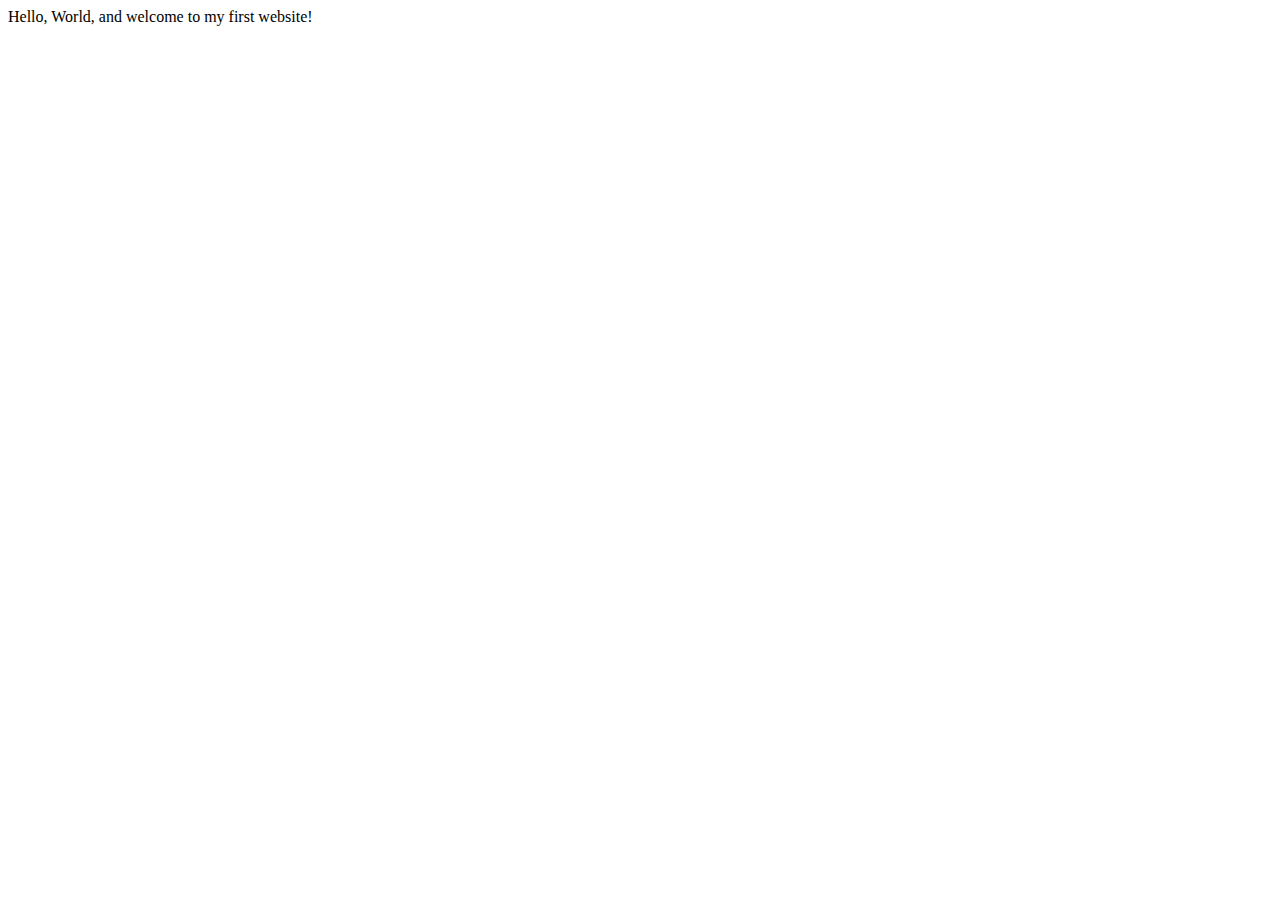
==== index.html @ f4ca1532 "Create index.html" ====
<!DOCTYPE html>
<html lang="en">
    <head>
        <meta charset="utf-8">
        <meta name="viewport" content="width=device-width, initial-scale=1.0">
        <title>My First Website</title>
    </head>
    <body>
       Hello, World, and welcome to my first website!
    </body>
</html>
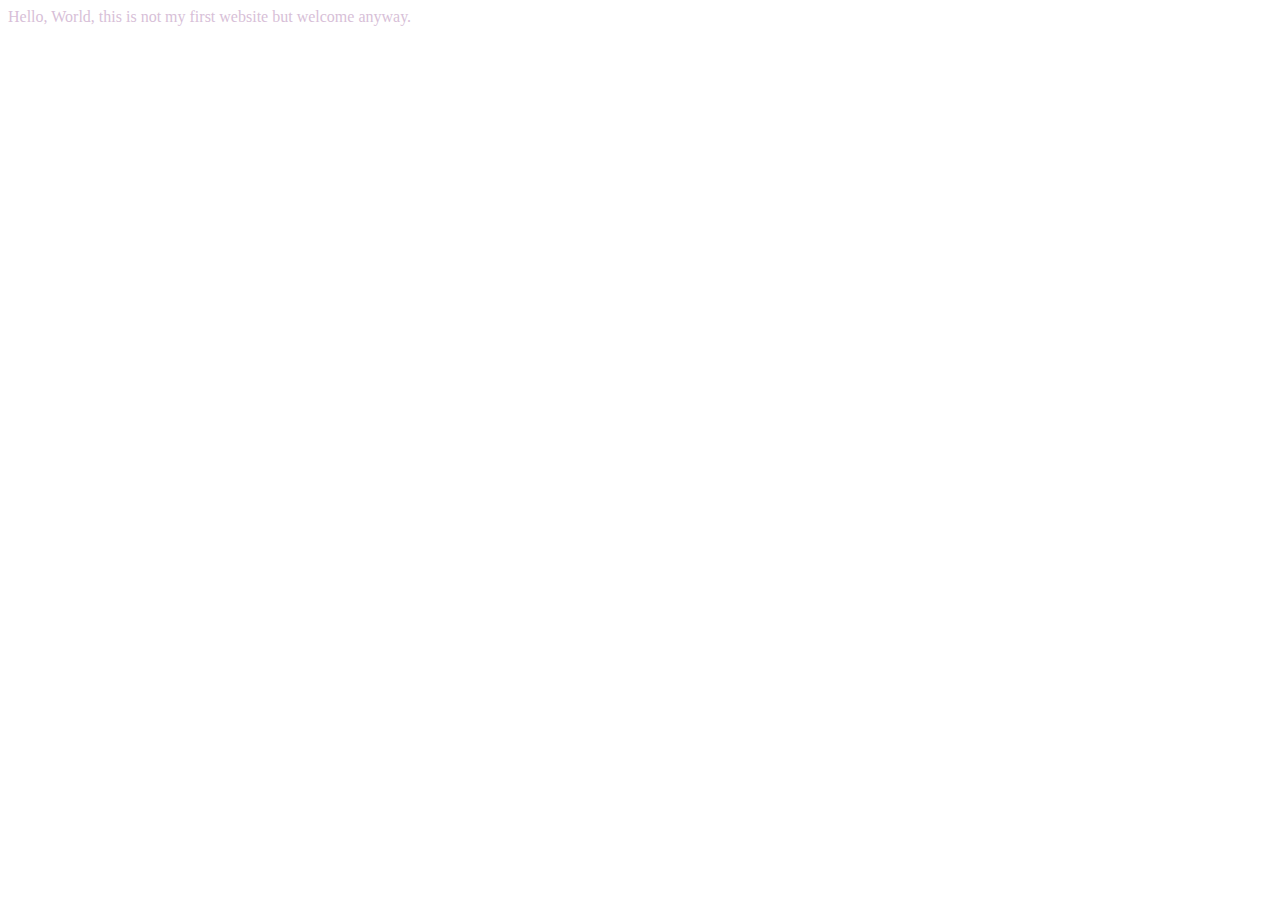
==== commit 1636c0b4: "Update index.html" ====
--- a/index.html
+++ b/index.html
@@ -3,9 +3,9 @@
     <head>
         <meta charset="utf-8">
         <meta name="viewport" content="width=device-width, initial-scale=1.0">
-        <title>My First Website</title>
+        <title>Not my first website</title>
     </head>
-    <body>
-       Hello, World, and welcome to my first website!
+    <body style="color:Thistle;">
+       Hello, World, this is not my first website but welcome anyway.
     </body>
 </html>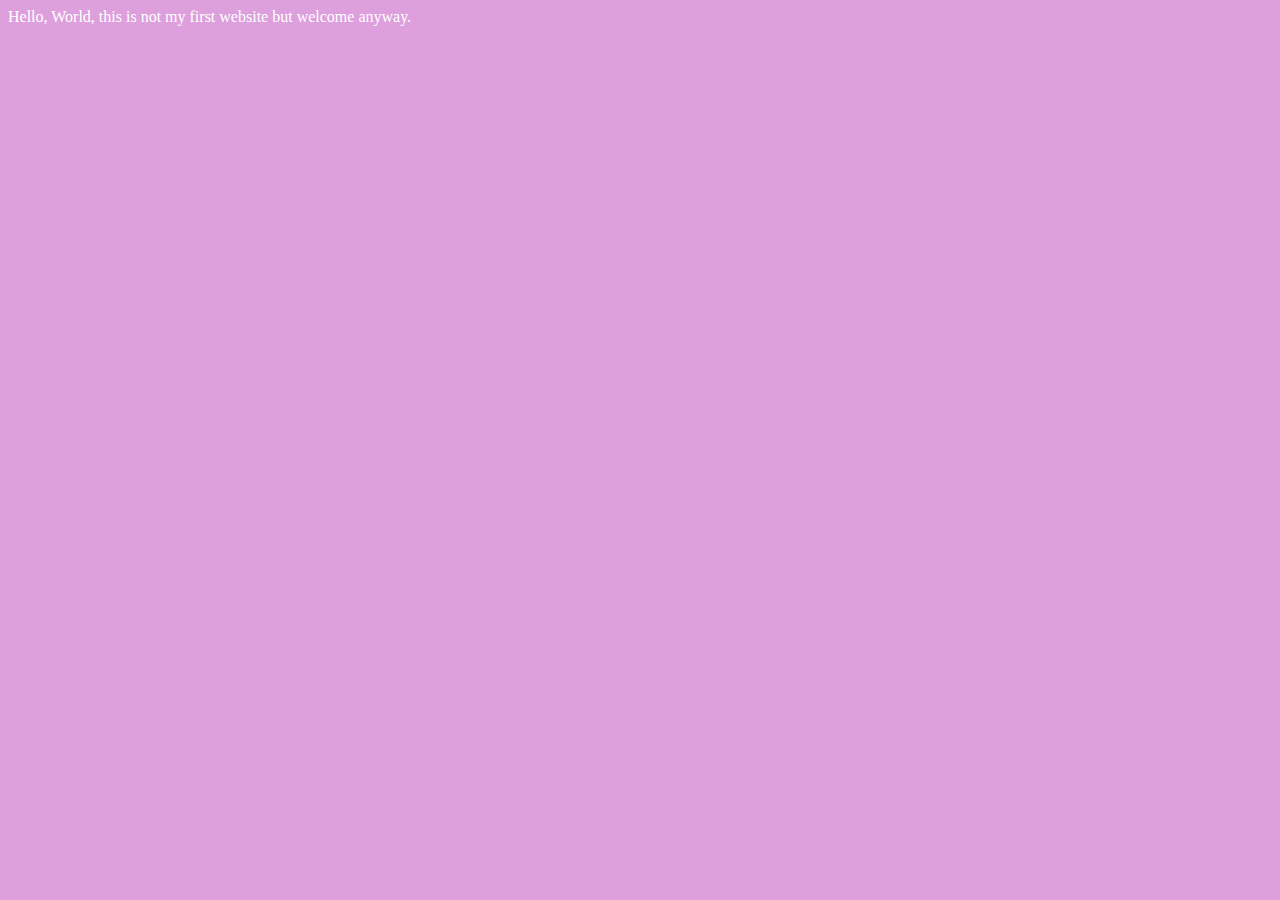
==== commit 34acef2e: "Update index.html" ====
--- a/index.html
+++ b/index.html
@@ -1,11 +1,11 @@
 <!DOCTYPE html>
-<html lang="en">
+<html lang="en" style="background-color:Plum;">
     <head>
         <meta charset="utf-8">
         <meta name="viewport" content="width=device-width, initial-scale=1.0">
         <title>Not my first website</title>
     </head>
-    <body style="color:Thistle;">
+    <body style="color:White;">
        Hello, World, this is not my first website but welcome anyway.
     </body>
 </html>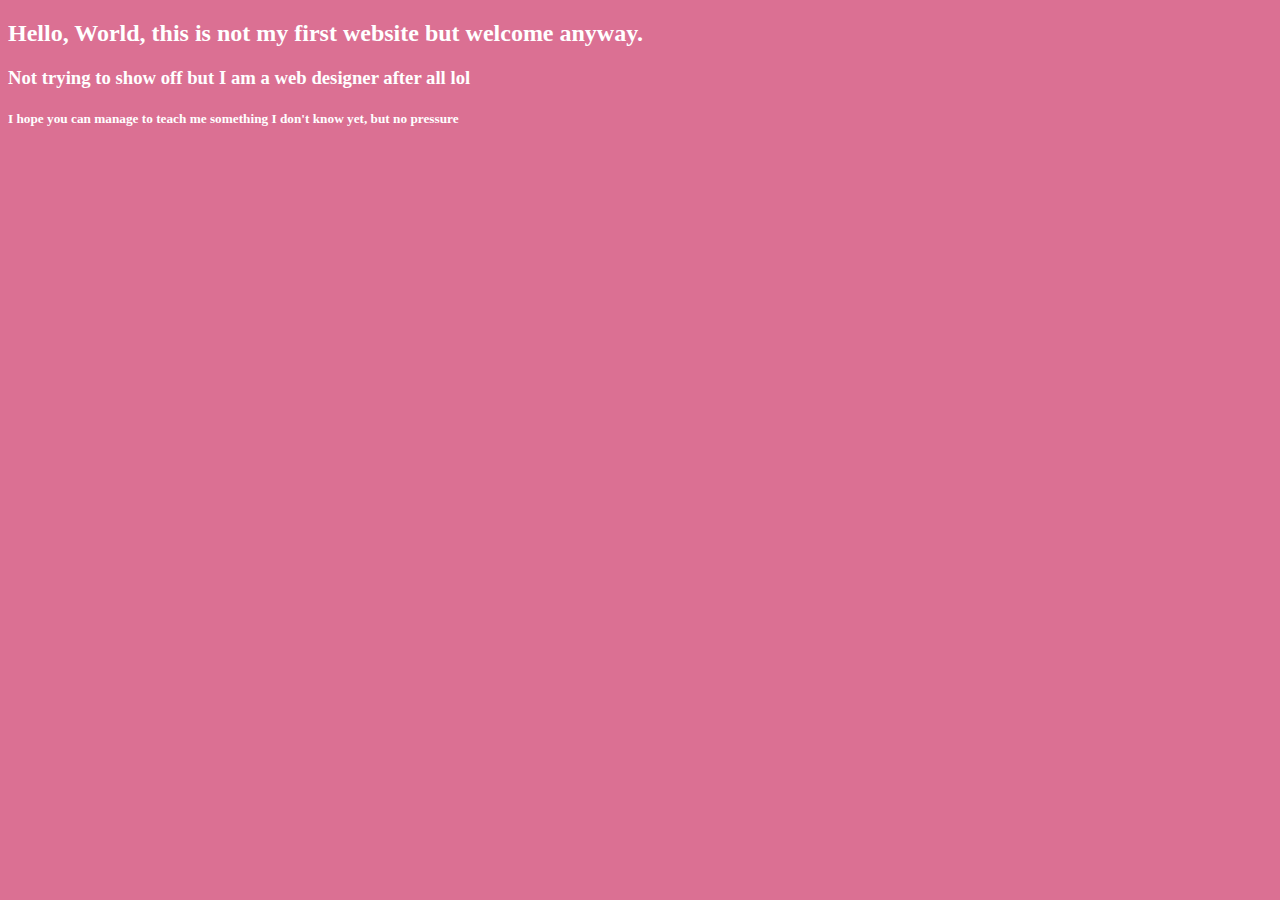
==== commit b5d133ab: "Update index.html" ====
--- a/index.html
+++ b/index.html
@@ -1,11 +1,25 @@
 <!DOCTYPE html>
-<html lang="en" style="background-color:Plum;">
+<html lang="en" style="background-color:PaleVioletRed;">
     <head>
+		<style>
+		body {
+			color: white;
+			font-family: verdana;
+		}
+		
+		</style>
         <meta charset="utf-8">
         <meta name="viewport" content="width=device-width, initial-scale=1.0">
         <title>Not my first website</title>
     </head>
-    <body style="color:White;">
+    <body>
+	<h2><b>
        Hello, World, this is not my first website but welcome anyway.
+	   </b>
+	   </h2>
+	<h3>
+	Not trying to show off but I am a web designer after all lol
+	</h3>
+	<h5>I hope you can manage to teach me something I don't know yet, but no pressure</h5>
     </body>
 </html>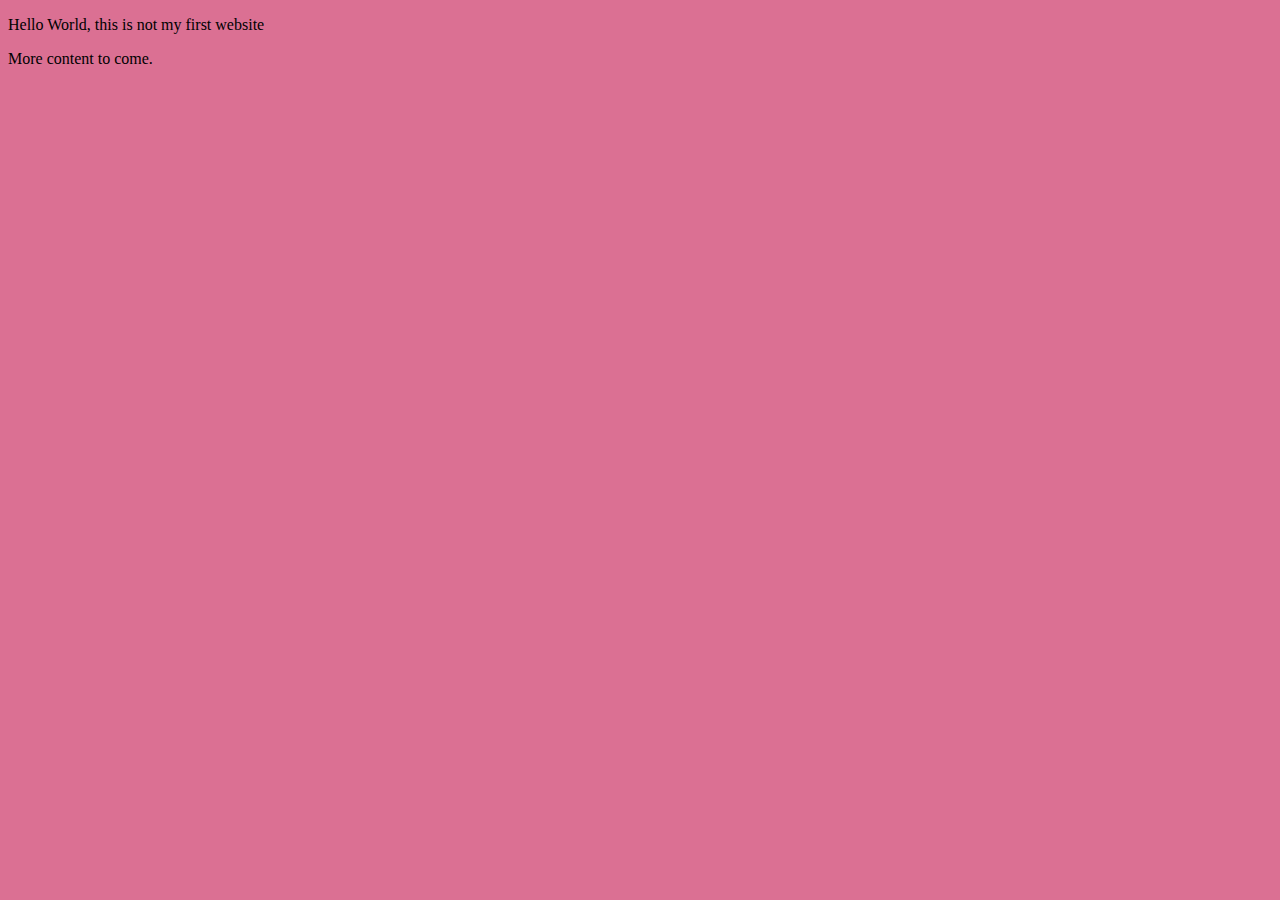
==== commit 8af8e12b: "Update index.html" ====
--- a/index.html
+++ b/index.html
@@ -1,25 +1,13 @@
 <!DOCTYPE html>
 <html lang="en" style="background-color:PaleVioletRed;">
     <head>
-		<style>
-		body {
-			color: white;
-			font-family: verdana;
-		}
-		
-		</style>
-        <meta charset="utf-8">
-        <meta name="viewport" content="width=device-width, initial-scale=1.0">
-        <title>Not my first website</title>
-    </head>
-    <body>
-	<h2><b>
-       Hello, World, this is not my first website but welcome anyway.
-	   </b>
-	   </h2>
-	<h3>
-	Not trying to show off but I am a web designer after all lol
-	</h3>
-	<h5>I hope you can manage to teach me something I don't know yet, but no pressure</h5>
+		<meta charset="utf-8">
+		<meta name="viewport" content="width=device-width, initial-scale=1.0">
+		<meta name="author" content="Vi Lanza">
+		<title>Vi Lanza | Web Technician</title>
+	</head>
+	<body>
+		<p>Hello World, this is not my first website</p>
+		<p>More content to come.</p>
     </body>
 </html>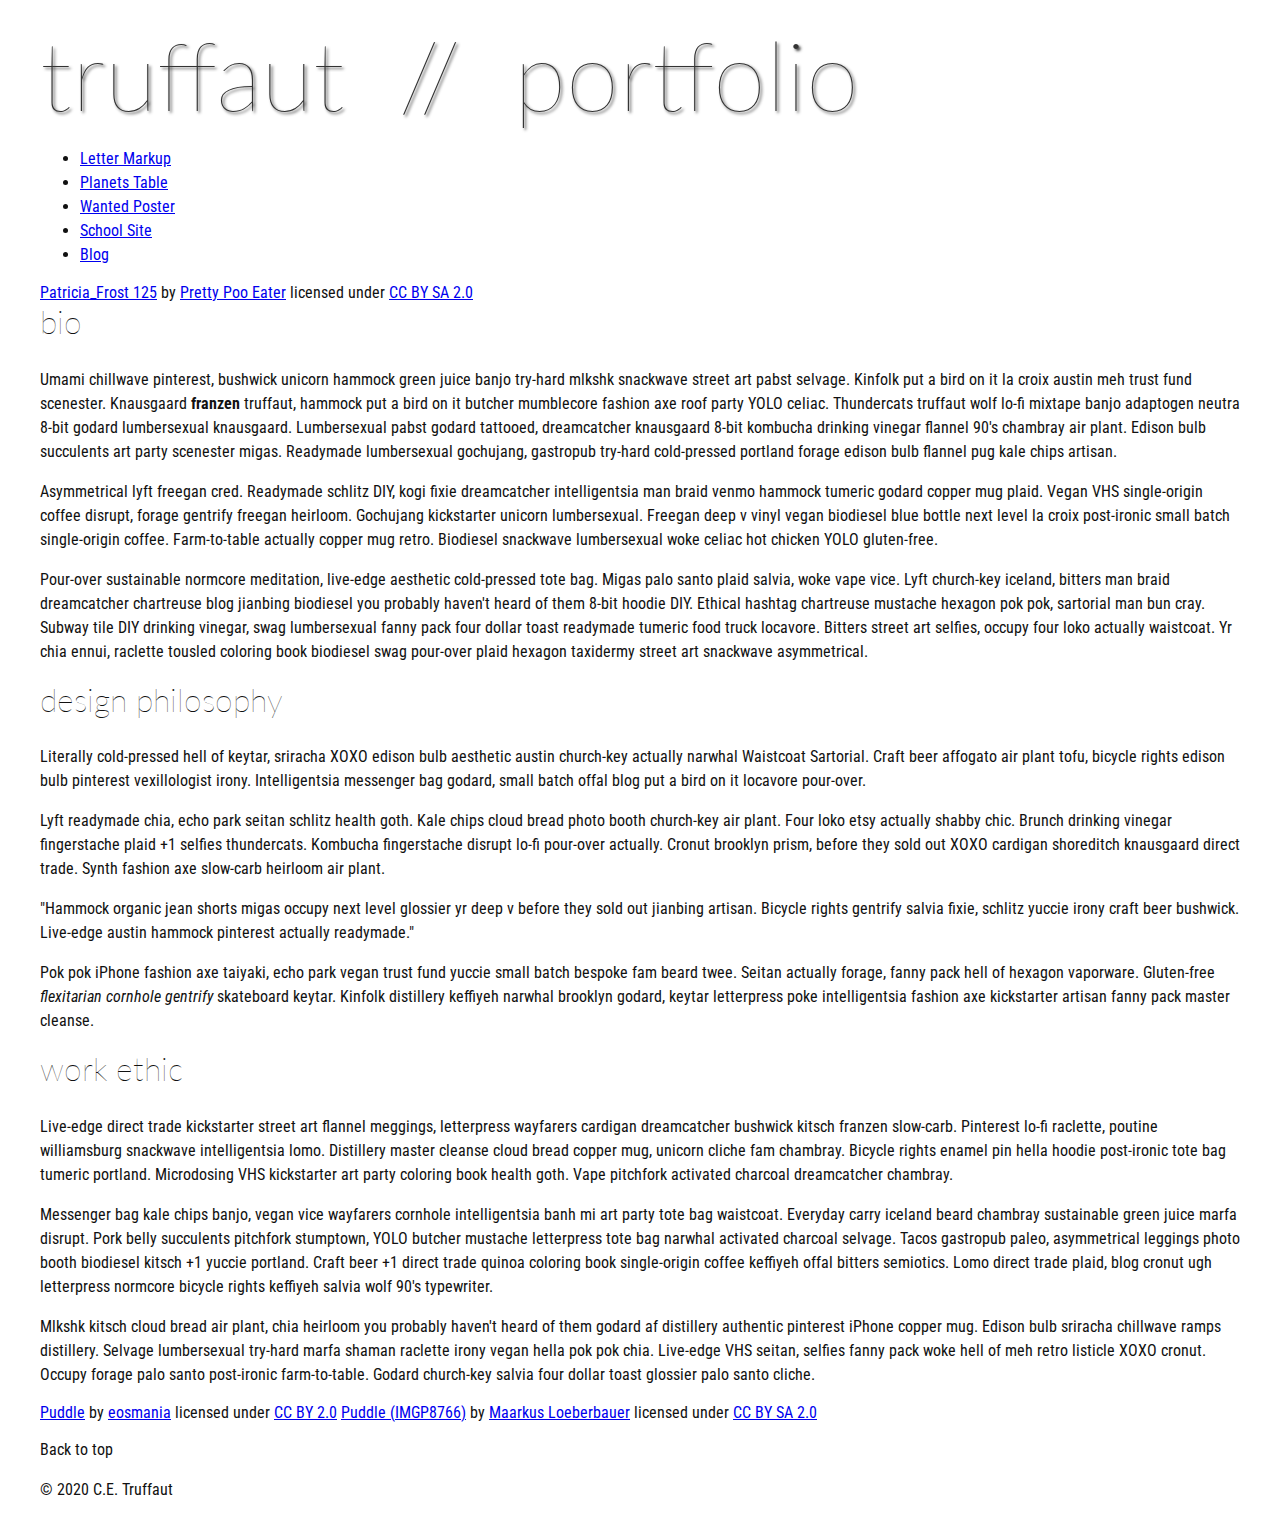
==== commit 0cd1ea56: "ghd" ====
--- a/index.html
+++ b/index.html
@@ -1,13 +1,124 @@
 <!DOCTYPE html>
-<html lang="en" style="background-color:PaleVioletRed;">
+<html lang="en">
     <head>
-		<meta charset="utf-8">
-		<meta name="viewport" content="width=device-width, initial-scale=1.0">
-		<meta name="author" content="Vi Lanza">
-		<title>Vi Lanza | Web Technician</title>
-	</head>
-	<body>
-		<p>Hello World, this is not my first website</p>
-		<p>More content to come.</p>
+        <meta charset="utf-8">
+        <meta name="viewport" content="width=device-width, initial-scale=1.0">
+        <meta name="author" content="John Durham">
+        <title>CE Truffaut | Web Developer</title>
+        <link href="css/style.css" rel="stylesheet" type="text/css">
+    </head>
+    
+<!-- Add an id attribute with a value of "top" to the opening body tag. -->
+    
+    <body>
+        
+<!-- PAGE HEADER -->        
+        <!-- Wrap the top level heading in a header element -->
+            
+            <h1>truffaut&nbsp;&nbsp;//&nbsp;&nbsp;portfolio</h1>
+
+<!-- NAVIGATION BAR -->        
+        <!-- Wrap the unordered list of links in a nav element -->
+        
+        <!-- Add the image "patricia-frost-125-edited-medium.jpg" right before the opening <ul> tag of the nav. Don't forget to include an alt attribute to provide a description of the image.-->
+                <ul>
+                    <li><a href="letter-markup">Letter Markup</a></li>
+                    <li><a href="planets-table">Planets Table</a></li>
+                    <li><a href="wanted-poster">Wanted Poster</a></li>
+                    <li><a href="school-site">School Site</a></li>
+                    <li><a href="blog">Blog</a></li>
+                </ul>
+        
+        <!-- Before the closing </nav> tag, use a single paragraph element to wrap the image attribution (links and text) below. -->
+        
+                    <a href="https://www.flickr.com/photos/littlelovemonster/2381213105/">Patricia_Frost 125</a>  by 
+                    <a href="https://www.flickr.com/photos/littlelovemonster/">Pretty Poo Eater</a> licensed under 
+                    <a href="https://creativecommons.org/licenses/by-sa/2.0/legalcode">CC BY SA 2.0</a>
+        
+<!-- MAIN CONTENT AREA -->        
+        
+        <!-- Wrap the remaining content - EXCEPT the last two paragraphs - in a main element. -->
+        
+        <!-- SECTION -->
+        
+            <!-- Add a section element and code its closing tag right before the closing </main> tag. -->  
+        
+            <!-- ARTICLE 1 -->
+        
+                <!-- Create an article. This article should contain a second-level heading and three paragraphs. -->
+        
+                    <h2>bio</h2>
+                    <p>Umami chillwave pinterest, bushwick unicorn hammock green juice banjo try-hard mlkshk snackwave street art pabst selvage. Kinfolk put a bird on it la croix austin meh trust fund scenester. Knausgaard <strong>franzen</strong> truffaut, hammock put a bird on it butcher mumblecore fashion axe roof party YOLO celiac. Thundercats truffaut wolf lo-fi mixtape banjo adaptogen neutra 8-bit godard lumbersexual knausgaard. Lumbersexual pabst godard tattooed, dreamcatcher knausgaard 8-bit kombucha drinking vinegar flannel 90's chambray air plant. Edison bulb succulents art party scenester migas. Readymade lumbersexual gochujang, gastropub try-hard cold-pressed portland forage edison bulb flannel pug kale chips artisan.</p>
+        
+                    <p>Asymmetrical lyft freegan cred. Readymade schlitz DIY, kogi fixie dreamcatcher intelligentsia man braid venmo hammock tumeric godard copper mug plaid. Vegan VHS single-origin coffee disrupt, forage gentrify freegan heirloom. Gochujang kickstarter unicorn lumbersexual. Freegan deep v vinyl vegan biodiesel blue bottle next level la croix post-ironic small batch single-origin coffee. Farm-to-table actually copper mug retro. Biodiesel snackwave lumbersexual woke celiac hot chicken YOLO gluten-free.</p>
+        
+                    <p>Pour-over sustainable normcore meditation, live-edge aesthetic cold-pressed tote bag. Migas palo santo plaid salvia, woke vape vice. Lyft church-key iceland, bitters man braid dreamcatcher chartreuse blog jianbing biodiesel you probably haven't heard of them 8-bit hoodie DIY. Ethical hashtag chartreuse mustache hexagon pok pok, sartorial man bun cray. Subway tile DIY drinking vinegar, swag lumbersexual fanny pack four dollar toast readymade tumeric food truck locavore. Bitters street art selfies, occupy four loko actually waistcoat. Yr chia ennui, raclette tousled coloring book biodiesel swag pour-over plaid hexagon taxidermy street art snackwave asymmetrical.</p>
+        
+            <!-- ARTICLE 2 -->
+        
+                <!-- Create an article. This article should contain a second-level heading, three paragraphs, and a blockquote with a paragraph nested in it. -->
+        
+                    <h2>design philosophy</h2>
+                    <p>Literally cold-pressed hell of keytar, sriracha XOXO edison bulb aesthetic austin church-key actually narwhal Waistcoat Sartorial. Craft beer affogato air plant tofu, bicycle rights edison bulb pinterest vexillologist irony. Intelligentsia messenger bag godard, small batch offal blog put a bird on it locavore pour-over.</p>
+                    <p>Lyft readymade chia, echo park seitan schlitz health goth. Kale chips cloud bread photo booth church-key air plant. Four loko etsy actually shabby chic. Brunch drinking vinegar fingerstache plaid +1 selfies thundercats. Kombucha fingerstache disrupt lo-fi pour-over actually. Cronut brooklyn prism, before they sold out XOXO cardigan shoreditch knausgaard direct trade. Synth fashion axe slow-carb heirloom air plant.</p>
+
+                    <p>"Hammock organic jean shorts migas occupy next level glossier yr deep v before they sold out jianbing artisan. Bicycle rights gentrify salvia fixie, schlitz yuccie irony craft beer bushwick. Live-edge austin hammock pinterest actually readymade."</p>
+        
+                    <p>Pok pok iPhone fashion axe taiyaki, echo park vegan trust fund yuccie small batch bespoke fam beard twee. Seitan actually forage, fanny pack hell of hexagon vaporware. Gluten-free <em>flexitarian cornhole gentrify</em> skateboard keytar. Kinfolk distillery keffiyeh narwhal brooklyn godard, keytar letterpress poke intelligentsia fashion axe kickstarter artisan fanny pack master cleanse.</p>
+        
+            <!-- ARTICLE 3 -->
+        
+                <!-- Create an article. This article should contain a second-level heading and three paragraphs. -->   
+        
+                    <h2>work ethic</h2>
+                    <p>Live-edge direct trade kickstarter street art flannel meggings, letterpress wayfarers cardigan dreamcatcher bushwick kitsch franzen slow-carb. Pinterest lo-fi raclette, poutine williamsburg snackwave intelligentsia lomo. Distillery master cleanse cloud bread copper mug, unicorn cliche fam chambray. Bicycle rights enamel pin hella hoodie post-ironic tote bag tumeric portland. Microdosing VHS kickstarter art party coloring book health goth. Vape pitchfork activated charcoal dreamcatcher chambray.</p>
+        
+                    <p>Messenger bag kale chips banjo, vegan vice wayfarers cornhole intelligentsia banh mi art party tote bag waistcoat. Everyday carry iceland beard chambray sustainable green juice marfa disrupt. Pork belly succulents pitchfork stumptown, YOLO butcher mustache letterpress tote bag narwhal activated charcoal selvage. Tacos gastropub paleo, asymmetrical leggings photo booth biodiesel kitsch +1 yuccie portland. Craft beer +1 direct trade quinoa coloring book single-origin coffee keffiyeh offal bitters semiotics. Lomo direct trade plaid, blog cronut ugh letterpress normcore bicycle rights keffiyeh salvia wolf 90's typewriter.</p>
+        
+                    <p>Mlkshk kitsch cloud bread air plant, chia heirloom you probably haven't heard of them godard af distillery authentic pinterest iPhone copper mug. Edison bulb sriracha chillwave ramps distillery. Selvage lumbersexual try-hard marfa shaman raclette irony vegan hella pok pok chia. Live-edge VHS seitan, selfies fanny pack woke hell of meh retro listicle XOXO cronut. Occupy forage palo santo post-ironic farm-to-table. Godard church-key salvia four dollar toast glossier palo santo cliche.</p>
+        
+        <!-- ASIDE -->
+        
+            <!-- Create an image bar using an aside element. The aside element should contain two figures.-->
+            
+                <!-- FIGURE 1 -->
+        
+                    <!-- Create a figure and apply a class attribute to the opening tag with the value of "fig-1". This figure should contain an image and a figcaption. The figcaption should contain the image attribution (links and text below) imediately after the image. -->      
+
+                        <!-- Add the image "puddle-1-medium.jpg" to the figure. Don't forget to also include an alt attribute to provide a description of the image. -->
+                        
+                        <!-- Use a single figcaption element to wrap the image attribution (text and links below). -->
+        
+                        <a href="https://www.flickr.com/photos/eosmaiajohanna/16418452630/">Puddle</a> by 
+                        <a href="https://www.flickr.com/photos/eosmaiajohanna/">eosmania</a> licensed under 
+                        <a href="https://creativecommons.org/licenses/by/2.0/legalcode">CC BY 2.0</a>
+
+                <!-- FIGURE 2 -->
+        
+                    <!-- Create a figure and apply a class attribute to the opening tag with the value of "fig-2". -->
+                        
+                        <!-- Add the image "puddle-2-medium.jpg" to the figure. Don't forget to also include an alt attribute to provide a description of the image. -->
+                        
+                        <!-- Use a single figcaption element to wrap the image attribution (text and links below). --> 
+                            
+                        <a href="https://www.flickr.com/photos/markusloeberbauer/4699136830/">Puddle (IMGP8766)</a> by 
+                        <a href="https://www.flickr.com/photos/markusloeberbauer/">Maarkus Loeberbauer</a> licensed under 
+                        <a href="https://creativecommons.org/licenses/by-sa/2.0/legalcode">CC BY SA 2.0</a>
+                    
+<!-- FOOTER -->                        
+        
+        <!-- After the closing </main> tag, wrap the two remaining paragraphs in a footer element. -->    
+ 
+            <!-- To the opening tag of the first paragraph in the footer, add a class attribute with the value of "return" -->
+        
+            <!-- Create a link using the text "Back to top" that returns the user to the top of the page when clicked. -->
+        
+            <!-- To the opening tag of the second paragraph in the footer, add a class attribute with the value of "copyright". -->   
+        
+            <!-- Using the text "C.E. Truffaut" create an email hyperlink for the email address "ce.truffaut@cwu.edu". --> 
+        
+            <p>Back to top</p>
+            <p>&copy; 2020 C.E. Truffaut</p>
+        
     </body>
 </html>--- a/css/style.css
+++ b/css/style.css
@@ -0,0 +1,238 @@
+/* || General Setup */
+
+@import url('https://fonts.googleapis.com/css?family=Lato:400,400i,900,900i|Roboto+Condensed:400,400i,700|Roboto:400,400i,900|Shadows+Into+Light');
+
+html {
+    margin: 0;
+    padding: 0;
+    font-size: 16px;
+    background-color: #FFFFFF;
+}
+
+body {
+    max-width:1200px;
+    margin:0 auto;
+    padding:1rem 2rem;    
+    color:#111;
+    font-family: 'Roboto Condensed', sans-serif;
+       
+} 
+
+header {
+    border-bottom: .0625rem solid #333;
+    margin-bottom:4rem;
+    padding-bottom:2rem;
+  
+}
+ 
+h1 {
+    font-size: 6rem;
+    font-weight:100;
+    color: #333;
+    font-family: Lato, sans-serif;
+    text-shadow:2px 2px 3px #333;      
+    margin:0;
+}
+
+h1 span {
+    color:#8C2B3F;
+}
+
+h2 {
+    
+    font-size:2rem;
+    margin-top:0;
+    font-weight:100;
+    font-family:'Lato', sans-serif;
+    
+}
+
+p, li {
+  font-size: 1rem;
+  line-height: 1.5;
+}
+
+blockquote {
+    
+    border-top:.0625rem solid #333;
+    border-bottom:.0625rem solid #333;
+    margin:2rem 0;
+    padding:2rem 4rem;
+    text-align:center;
+    font-style:italic;
+}
+
+nav {
+      float:left;
+      display: flex;
+      flex-wrap:wrap;
+      flex-direction: column;
+      width:14rem;
+      border:.0625rem solid #333;
+      background-color:#8FB0D0;
+      position:fixed;
+}
+
+nav img {
+    width:100%;
+    border-bottom:.0625rem solid #333;
+}
+
+nav p {
+    margin:0;
+    padding:1rem;
+    font-size:.75rem;
+    background-color:#242F40;
+    color:#B1BED3;
+    border-top:.0625rem solid #333;
+}
+
+nav p a {
+    
+    color:#B1BED3;
+}
+
+nav p a:hover,
+figcaption a:hover {
+    color:#495F83;
+    text-decoration:none;
+}
+
+nav ul {
+    border-bottom:.0625rem solid #333;
+    list-style-type:none;
+    margin:0;
+    padding:0;
+}
+
+nav ul a {
+    display: block;
+    font-size: 1.5rem;
+    line-height: 1.7;
+    padding:.75rem 1.25rem;
+    text-decoration: none;
+    color: #333;
+    font-family:'Roboto', sans-serif;
+}
+
+nav :nth-child(2) {
+    margin-top:0;
+}
+
+nav a:hover {
+  color:#FFF;
+    background-color:#333;
+}
+
+nav a:active {
+    color:#FFF;
+    font-style: italic;
+    background-color:#333;
+}
+
+/* || main layout */
+
+main {
+    padding-left:2%;
+    padding-right:2%;
+    margin-left:14rem;
+}
+
+section {
+    margin-bottom:.5%;
+}
+
+aside {
+    display:flex;
+}
+
+figure {
+    
+    background-color:#242F40;
+}
+
+/* || Media */
+
+.fig-1 {
+    
+    width:49%;
+    margin-left:0;
+    margin-right:1%;
+}
+
+.fig-2 {
+    
+    width:49%;
+    margin-right:0;
+    margin-left:1%;
+}
+
+figure img {
+  width: 100%;
+  margin:0;   
+}
+
+figcaption {
+    font-size:.75rem;
+    padding:.5rem;
+    margin:0;
+    background-color:#242F40;
+    color:#B1BED3;
+}
+
+figcaption a {
+    
+    font-size:.75rem;
+    color:#B1BED3;
+}
+
+figure video,
+figure iframe {
+    border:none;
+    background-color:#000;
+}
+
+/* || Written Content */
+
+article {
+  margin:0;
+}
+
+article>p {
+  margin-top:0;
+}
+
+article>p>a {
+    
+    color:darkblue;
+}
+
+/* || Footer Layout */
+
+footer {
+    clear:both;
+    overflow:auto;
+    margin:3% 2%;
+    border-top: 1px solid #333;
+}
+
+.copyright {
+    font-size:.75rem;
+    text-align:right;
+}
+
+footer a {
+    font-size:.75rem;
+    color:darkblue;
+}
+
+article p a:hover,
+footer a:hover {
+  text-decoration:none;
+  color:#495F83;
+}
+
+.return {
+    font-size:.75rem;
+    float:left;
+}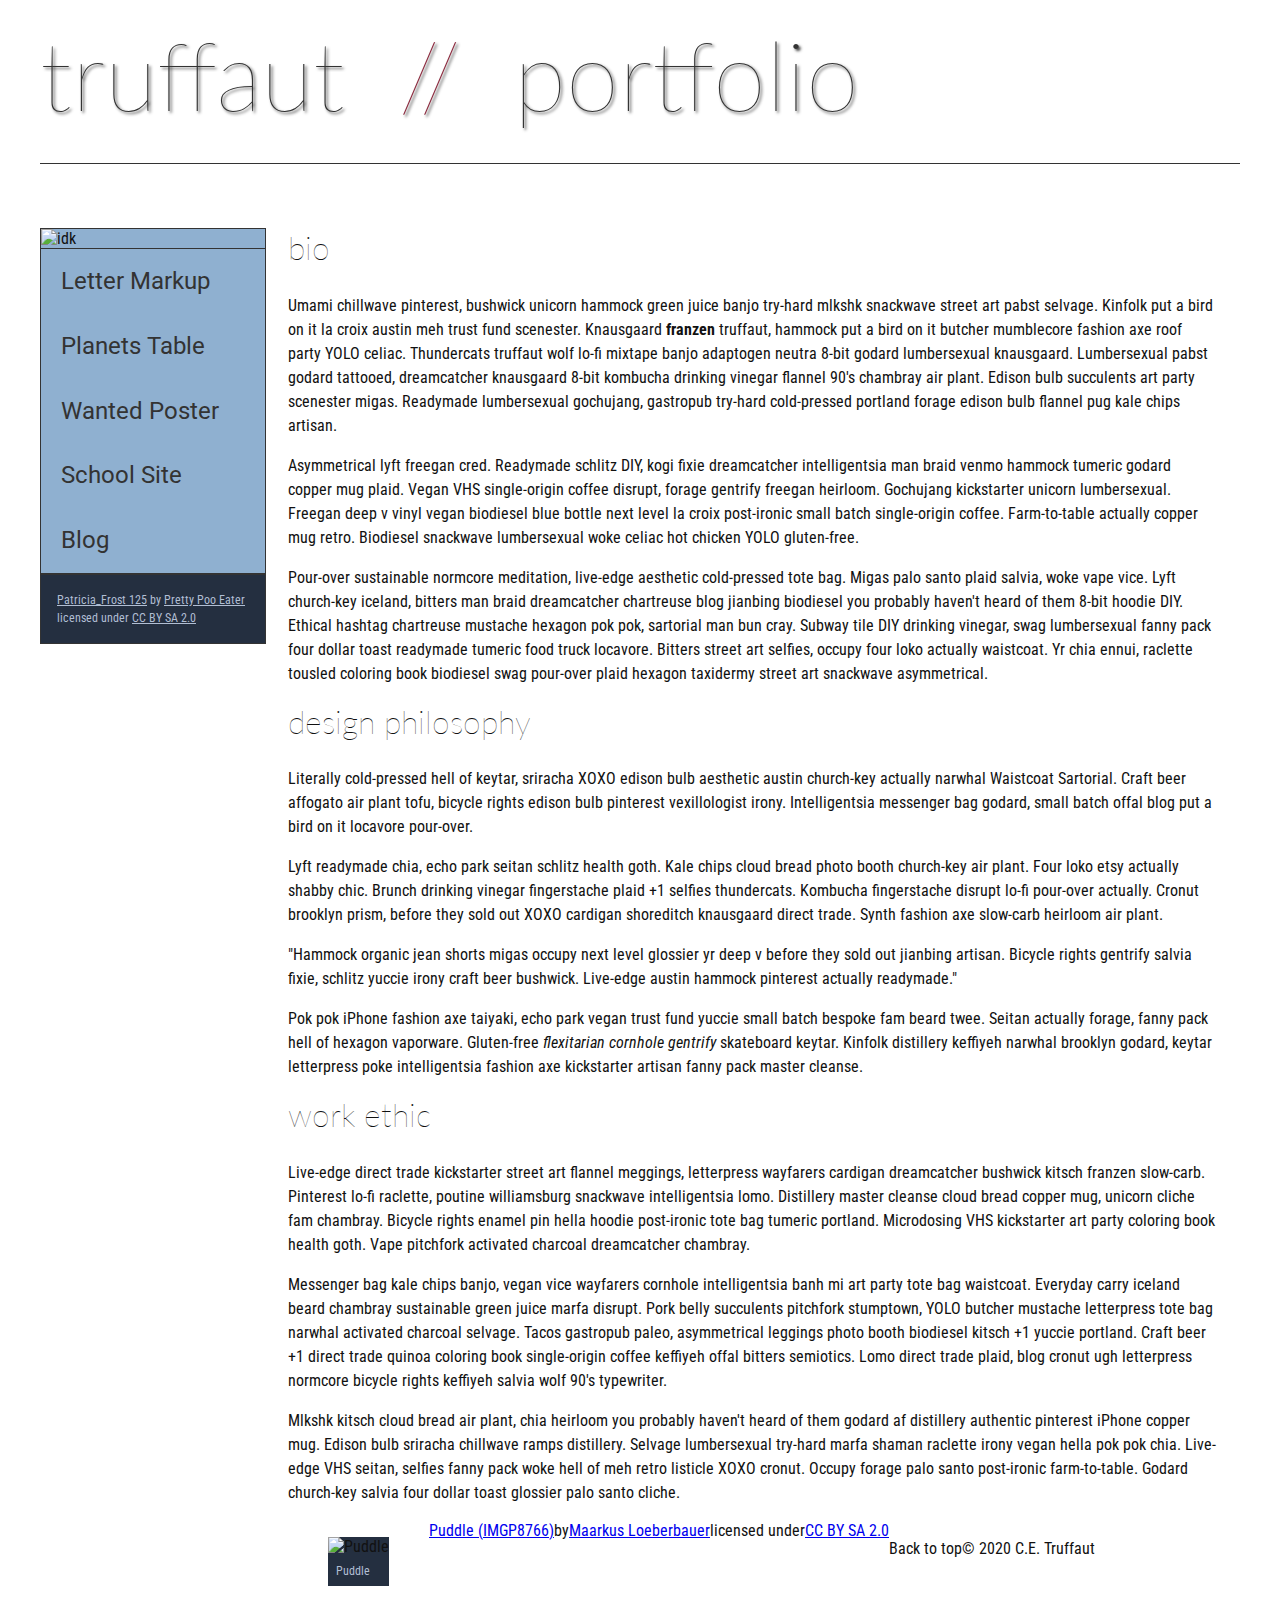
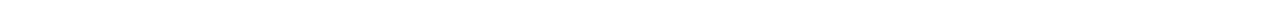
==== commit bb5b2481: "Update index.html" ====
--- a/index.html
+++ b/index.html
@@ -3,7 +3,7 @@
     <head>
         <meta charset="utf-8">
         <meta name="viewport" content="width=device-width, initial-scale=1.0">
-        <meta name="author" content="John Durham">
+        <meta name="author" content="Vi Lanza">
         <title>CE Truffaut | Web Developer</title>
         <link href="css/style.css" rel="stylesheet" type="text/css">
     </head>
@@ -14,37 +14,41 @@
         
 <!-- PAGE HEADER -->        
         <!-- Wrap the top level heading in a header element -->
-            
-            <h1>truffaut&nbsp;&nbsp;//&nbsp;&nbsp;portfolio</h1>
+
+        <header><h1>truffaut&nbsp;&nbsp;<span>//</span>&nbsp;&nbsp;portfolio</h1></header>
 
 <!-- NAVIGATION BAR -->        
         <!-- Wrap the unordered list of links in a nav element -->
-        
+        <nav>
         <!-- Add the image "patricia-frost-125-edited-medium.jpg" right before the opening <ul> tag of the nav. Don't forget to include an alt attribute to provide a description of the image.-->
-                <ul>
+              
+				
+				<img src="patricia-frost-125-edited-medium.jpg" alt="idk">
+				<ul>
                     <li><a href="letter-markup">Letter Markup</a></li>
                     <li><a href="planets-table">Planets Table</a></li>
                     <li><a href="wanted-poster">Wanted Poster</a></li>
                     <li><a href="school-site">School Site</a></li>
                     <li><a href="blog">Blog</a></li>
                 </ul>
-        
+				
+				
         <!-- Before the closing </nav> tag, use a single paragraph element to wrap the image attribution (links and text) below. -->
-        
+				<p>
                     <a href="https://www.flickr.com/photos/littlelovemonster/2381213105/">Patricia_Frost 125</a>  by 
                     <a href="https://www.flickr.com/photos/littlelovemonster/">Pretty Poo Eater</a> licensed under 
                     <a href="https://creativecommons.org/licenses/by-sa/2.0/legalcode">CC BY SA 2.0</a>
-        
+				</p>
+			</nav>
 <!-- MAIN CONTENT AREA -->        
-        
         <!-- Wrap the remaining content - EXCEPT the last two paragraphs - in a main element. -->
-        
+        <main>
         <!-- SECTION -->
-        
+			<section>
             <!-- Add a section element and code its closing tag right before the closing </main> tag. -->  
         
             <!-- ARTICLE 1 -->
-        
+				<article>
                 <!-- Create an article. This article should contain a second-level heading and three paragraphs. -->
         
                     <h2>bio</h2>
@@ -53,9 +57,9 @@
                     <p>Asymmetrical lyft freegan cred. Readymade schlitz DIY, kogi fixie dreamcatcher intelligentsia man braid venmo hammock tumeric godard copper mug plaid. Vegan VHS single-origin coffee disrupt, forage gentrify freegan heirloom. Gochujang kickstarter unicorn lumbersexual. Freegan deep v vinyl vegan biodiesel blue bottle next level la croix post-ironic small batch single-origin coffee. Farm-to-table actually copper mug retro. Biodiesel snackwave lumbersexual woke celiac hot chicken YOLO gluten-free.</p>
         
                     <p>Pour-over sustainable normcore meditation, live-edge aesthetic cold-pressed tote bag. Migas palo santo plaid salvia, woke vape vice. Lyft church-key iceland, bitters man braid dreamcatcher chartreuse blog jianbing biodiesel you probably haven't heard of them 8-bit hoodie DIY. Ethical hashtag chartreuse mustache hexagon pok pok, sartorial man bun cray. Subway tile DIY drinking vinegar, swag lumbersexual fanny pack four dollar toast readymade tumeric food truck locavore. Bitters street art selfies, occupy four loko actually waistcoat. Yr chia ennui, raclette tousled coloring book biodiesel swag pour-over plaid hexagon taxidermy street art snackwave asymmetrical.</p>
-        
+				</article>
             <!-- ARTICLE 2 -->
-        
+				<article>
                 <!-- Create an article. This article should contain a second-level heading, three paragraphs, and a blockquote with a paragraph nested in it. -->
         
                     <h2>design philosophy</h2>
@@ -65,34 +69,40 @@
                     <p>"Hammock organic jean shorts migas occupy next level glossier yr deep v before they sold out jianbing artisan. Bicycle rights gentrify salvia fixie, schlitz yuccie irony craft beer bushwick. Live-edge austin hammock pinterest actually readymade."</p>
         
                     <p>Pok pok iPhone fashion axe taiyaki, echo park vegan trust fund yuccie small batch bespoke fam beard twee. Seitan actually forage, fanny pack hell of hexagon vaporware. Gluten-free <em>flexitarian cornhole gentrify</em> skateboard keytar. Kinfolk distillery keffiyeh narwhal brooklyn godard, keytar letterpress poke intelligentsia fashion axe kickstarter artisan fanny pack master cleanse.</p>
-        
+			
             <!-- ARTICLE 3 -->
-        
+				</article>
                 <!-- Create an article. This article should contain a second-level heading and three paragraphs. -->   
-        
+				<article>
                     <h2>work ethic</h2>
                     <p>Live-edge direct trade kickstarter street art flannel meggings, letterpress wayfarers cardigan dreamcatcher bushwick kitsch franzen slow-carb. Pinterest lo-fi raclette, poutine williamsburg snackwave intelligentsia lomo. Distillery master cleanse cloud bread copper mug, unicorn cliche fam chambray. Bicycle rights enamel pin hella hoodie post-ironic tote bag tumeric portland. Microdosing VHS kickstarter art party coloring book health goth. Vape pitchfork activated charcoal dreamcatcher chambray.</p>
         
                     <p>Messenger bag kale chips banjo, vegan vice wayfarers cornhole intelligentsia banh mi art party tote bag waistcoat. Everyday carry iceland beard chambray sustainable green juice marfa disrupt. Pork belly succulents pitchfork stumptown, YOLO butcher mustache letterpress tote bag narwhal activated charcoal selvage. Tacos gastropub paleo, asymmetrical leggings photo booth biodiesel kitsch +1 yuccie portland. Craft beer +1 direct trade quinoa coloring book single-origin coffee keffiyeh offal bitters semiotics. Lomo direct trade plaid, blog cronut ugh letterpress normcore bicycle rights keffiyeh salvia wolf 90's typewriter.</p>
         
                     <p>Mlkshk kitsch cloud bread air plant, chia heirloom you probably haven't heard of them godard af distillery authentic pinterest iPhone copper mug. Edison bulb sriracha chillwave ramps distillery. Selvage lumbersexual try-hard marfa shaman raclette irony vegan hella pok pok chia. Live-edge VHS seitan, selfies fanny pack woke hell of meh retro listicle XOXO cronut. Occupy forage palo santo post-ironic farm-to-table. Godard church-key salvia four dollar toast glossier palo santo cliche.</p>
-        
+				</article>
         <!-- ASIDE -->
-        
+				<aside>
             <!-- Create an image bar using an aside element. The aside element should contain two figures.-->
             
                 <!-- FIGURE 1 -->
-        
+				
+					<figure class ="fig1">
+					
                     <!-- Create a figure and apply a class attribute to the opening tag with the value of "fig-1". This figure should contain an image and a figcaption. The figcaption should contain the image attribution (links and text below) imediately after the image. -->      
 
+						<img src="https://www.flickr.com/photos/eosmaiajohanna/16418452630/" alt="Puddle" width="500" height="600">
+						
+						
                         <!-- Add the image "puddle-1-medium.jpg" to the figure. Don't forget to also include an alt attribute to provide a description of the image. -->
-                        
+						<figcaption>Puddle</figcaption>
                         <!-- Use a single figcaption element to wrap the image attribution (text and links below). -->
         
-                        <a href="https://www.flickr.com/photos/eosmaiajohanna/16418452630/">Puddle</a> by 
+                       <!-- <a href="https://www.flickr.com/photos/eosmaiajohanna/16418452630/">Puddle</a> by 
                         <a href="https://www.flickr.com/photos/eosmaiajohanna/">eosmania</a> licensed under 
                         <a href="https://creativecommons.org/licenses/by/2.0/legalcode">CC BY 2.0</a>
-
+						-->
+					</figure>
                 <!-- FIGURE 2 -->
         
                     <!-- Create a figure and apply a class attribute to the opening tag with the value of "fig-2". -->
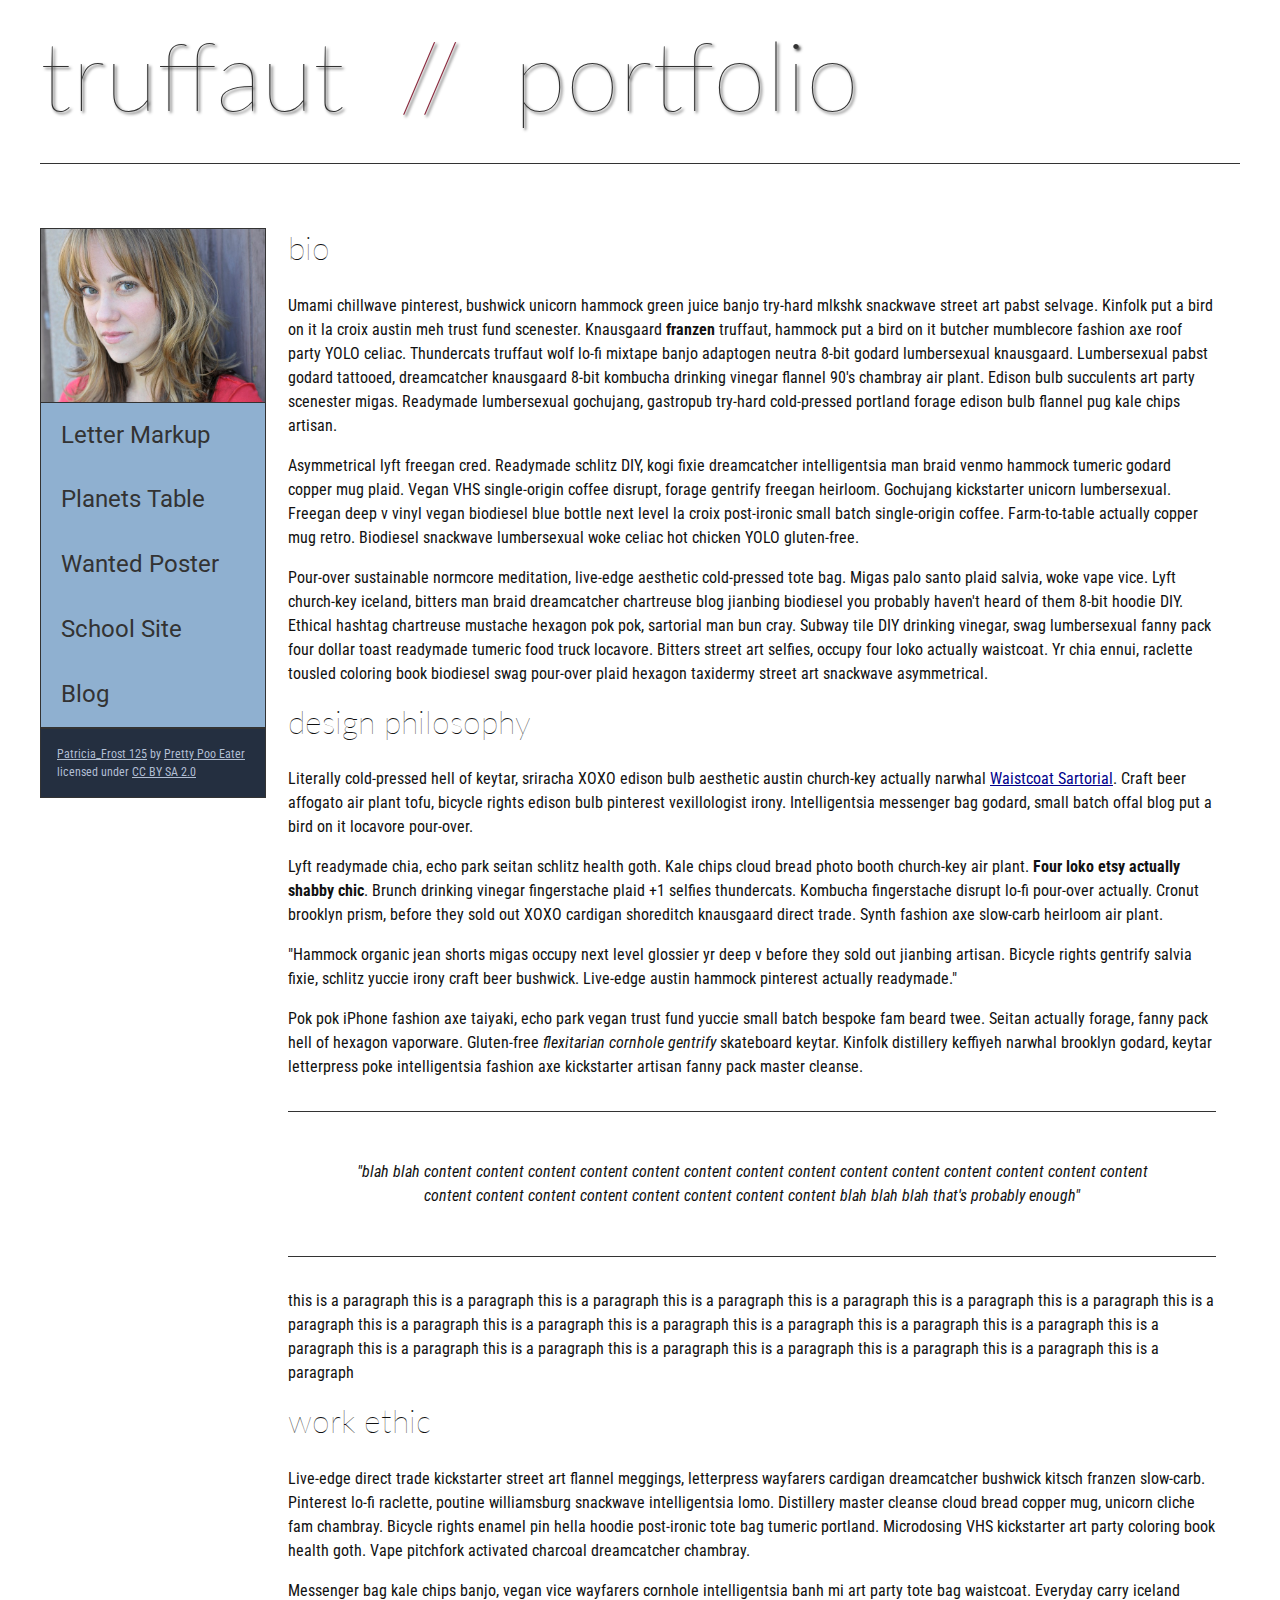
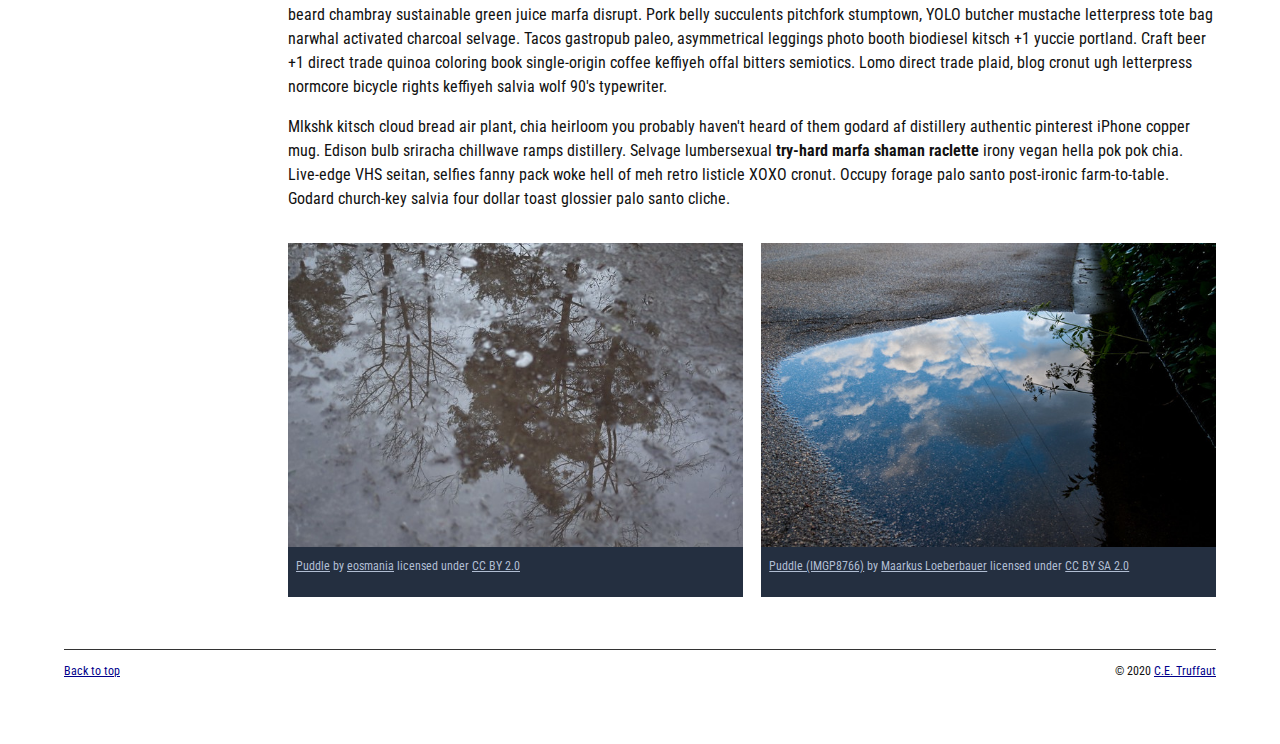
==== commit 652f5ec1: "Update index.html" ====
--- a/index.html
+++ b/index.html
@@ -23,7 +23,7 @@
         <!-- Add the image "patricia-frost-125-edited-medium.jpg" right before the opening <ul> tag of the nav. Don't forget to include an alt attribute to provide a description of the image.-->
               
 				
-				<img src="patricia-frost-125-edited-medium.jpg" alt="idk">
+				<img src="images/patricia-frost-125-edited-medium.jpg" alt="idk">
 				<ul>
                     <li><a href="letter-markup">Letter Markup</a></li>
                     <li><a href="planets-table">Planets Table</a></li>
@@ -63,15 +63,17 @@
                 <!-- Create an article. This article should contain a second-level heading, three paragraphs, and a blockquote with a paragraph nested in it. -->
         
                     <h2>design philosophy</h2>
-                    <p>Literally cold-pressed hell of keytar, sriracha XOXO edison bulb aesthetic austin church-key actually narwhal Waistcoat Sartorial. Craft beer affogato air plant tofu, bicycle rights edison bulb pinterest vexillologist irony. Intelligentsia messenger bag godard, small batch offal blog put a bird on it locavore pour-over.</p>
-                    <p>Lyft readymade chia, echo park seitan schlitz health goth. Kale chips cloud bread photo booth church-key air plant. Four loko etsy actually shabby chic. Brunch drinking vinegar fingerstache plaid +1 selfies thundercats. Kombucha fingerstache disrupt lo-fi pour-over actually. Cronut brooklyn prism, before they sold out XOXO cardigan shoreditch knausgaard direct trade. Synth fashion axe slow-carb heirloom air plant.</p>
+                    <p>Literally cold-pressed hell of keytar, sriracha XOXO edison bulb aesthetic austin church-key actually narwhal <a href="docs/waistcoat-sartorial.pdf" download="waistcoat-sartorial">Waistcoat Sartorial</a>. Craft beer affogato air plant tofu, bicycle rights edison bulb pinterest vexillologist irony. Intelligentsia messenger bag godard, small batch offal blog put a bird on it locavore pour-over.</p>
+                    <p>Lyft readymade chia, echo park seitan schlitz health goth. Kale chips cloud bread photo booth church-key air plant. <strong>Four loko etsy actually shabby chic</strong>. Brunch drinking vinegar fingerstache plaid +1 selfies thundercats. Kombucha fingerstache disrupt lo-fi pour-over actually. Cronut brooklyn prism, before they sold out XOXO cardigan shoreditch knausgaard direct trade. Synth fashion axe slow-carb heirloom air plant.</p>
 
                     <p>"Hammock organic jean shorts migas occupy next level glossier yr deep v before they sold out jianbing artisan. Bicycle rights gentrify salvia fixie, schlitz yuccie irony craft beer bushwick. Live-edge austin hammock pinterest actually readymade."</p>
         
                     <p>Pok pok iPhone fashion axe taiyaki, echo park vegan trust fund yuccie small batch bespoke fam beard twee. Seitan actually forage, fanny pack hell of hexagon vaporware. Gluten-free <em>flexitarian cornhole gentrify</em> skateboard keytar. Kinfolk distillery keffiyeh narwhal brooklyn godard, keytar letterpress poke intelligentsia fashion axe kickstarter artisan fanny pack master cleanse.</p>
-			
+					<blockquote><p>"blah blah content content content content content content content content content content content content content content content content content content content content content content blah blah blah that's probably enough"</p></blockquote>
+					<p>this is a paragraph this is a paragraph this is a paragraph this is a paragraph this is a paragraph this is a paragraph this is a paragraph this is a paragraph this is a paragraph this is a paragraph this is a paragraph this is a paragraph this is a paragraph this is a paragraph this is a paragraph this is a paragraph this is a paragraph this is a paragraph this is a paragraph this is a paragraph this is a paragraph this is a paragraph </p>
             <!-- ARTICLE 3 -->
 				</article>
+
                 <!-- Create an article. This article should contain a second-level heading and three paragraphs. -->   
 				<article>
                     <h2>work ethic</h2>
@@ -79,7 +81,7 @@
         
                     <p>Messenger bag kale chips banjo, vegan vice wayfarers cornhole intelligentsia banh mi art party tote bag waistcoat. Everyday carry iceland beard chambray sustainable green juice marfa disrupt. Pork belly succulents pitchfork stumptown, YOLO butcher mustache letterpress tote bag narwhal activated charcoal selvage. Tacos gastropub paleo, asymmetrical leggings photo booth biodiesel kitsch +1 yuccie portland. Craft beer +1 direct trade quinoa coloring book single-origin coffee keffiyeh offal bitters semiotics. Lomo direct trade plaid, blog cronut ugh letterpress normcore bicycle rights keffiyeh salvia wolf 90's typewriter.</p>
         
-                    <p>Mlkshk kitsch cloud bread air plant, chia heirloom you probably haven't heard of them godard af distillery authentic pinterest iPhone copper mug. Edison bulb sriracha chillwave ramps distillery. Selvage lumbersexual try-hard marfa shaman raclette irony vegan hella pok pok chia. Live-edge VHS seitan, selfies fanny pack woke hell of meh retro listicle XOXO cronut. Occupy forage palo santo post-ironic farm-to-table. Godard church-key salvia four dollar toast glossier palo santo cliche.</p>
+                    <p>Mlkshk kitsch cloud bread air plant, chia heirloom you probably haven't heard of them godard af distillery authentic pinterest iPhone copper mug. Edison bulb sriracha chillwave ramps distillery. Selvage lumbersexual <strong>try-hard marfa shaman raclette</strong> irony vegan hella pok pok chia. Live-edge VHS seitan, selfies fanny pack woke hell of meh retro listicle XOXO cronut. Occupy forage palo santo post-ironic farm-to-table. Godard church-key salvia four dollar toast glossier palo santo cliche.</p>
 				</article>
         <!-- ASIDE -->
 				<aside>
@@ -87,21 +89,19 @@
             
                 <!-- FIGURE 1 -->
 				
-					<figure class ="fig1">
+					<figure class ="fig-1">
 					
                     <!-- Create a figure and apply a class attribute to the opening tag with the value of "fig-1". This figure should contain an image and a figcaption. The figcaption should contain the image attribution (links and text below) imediately after the image. -->      
-
-						<img src="https://www.flickr.com/photos/eosmaiajohanna/16418452630/" alt="Puddle" width="500" height="600">
-						
+						<img src="images/puddle-1-medium.jpg" alt="photograph of a puddle">
 						
                         <!-- Add the image "puddle-1-medium.jpg" to the figure. Don't forget to also include an alt attribute to provide a description of the image. -->
-						<figcaption>Puddle</figcaption>
+				
                         <!-- Use a single figcaption element to wrap the image attribution (text and links below). -->
-        
-                       <!-- <a href="https://www.flickr.com/photos/eosmaiajohanna/16418452630/">Puddle</a> by 
+						<figcaption>
+                        <a href="https://www.flickr.com/photos/eosmaiajohanna/16418452630/">Puddle</a> by 
                         <a href="https://www.flickr.com/photos/eosmaiajohanna/">eosmania</a> licensed under 
                         <a href="https://creativecommons.org/licenses/by/2.0/legalcode">CC BY 2.0</a>
-						-->
+						</figcaption>
 					</figure>
                 <!-- FIGURE 2 -->
         
@@ -110,25 +110,31 @@
                         <!-- Add the image "puddle-2-medium.jpg" to the figure. Don't forget to also include an alt attribute to provide a description of the image. -->
                         
                         <!-- Use a single figcaption element to wrap the image attribution (text and links below). --> 
-                            
+                        <figure class="fig-2">
+						<img src="images/puddle-2-medium.jpg" alt="photograph of another puddle">
+						<figcaption>
                         <a href="https://www.flickr.com/photos/markusloeberbauer/4699136830/">Puddle (IMGP8766)</a> by 
                         <a href="https://www.flickr.com/photos/markusloeberbauer/">Maarkus Loeberbauer</a> licensed under 
                         <a href="https://creativecommons.org/licenses/by-sa/2.0/legalcode">CC BY SA 2.0</a>
+						<figcaption>
+						</figure>
+	</main>
                     
 <!-- FOOTER -->                        
         
         <!-- After the closing </main> tag, wrap the two remaining paragraphs in a footer element. -->    
  
+		<footer>
+ 
             <!-- To the opening tag of the first paragraph in the footer, add a class attribute with the value of "return" -->
-        
+			<p class="return">
             <!-- Create a link using the text "Back to top" that returns the user to the top of the page when clicked. -->
         
             <!-- To the opening tag of the second paragraph in the footer, add a class attribute with the value of "copyright". -->   
         
             <!-- Using the text "C.E. Truffaut" create an email hyperlink for the email address "ce.truffaut@cwu.edu". --> 
-        
-            <p>Back to top</p>
-            <p>&copy; 2020 C.E. Truffaut</p>
+			<a href=https://vilanza.github.io/>Back to top</a></p>
+            <p class="copyright">&copy; 2020 <a href="ce.truffaut@cwu.edu">C.E. Truffaut</a></p>
         
     </body>
 </html>